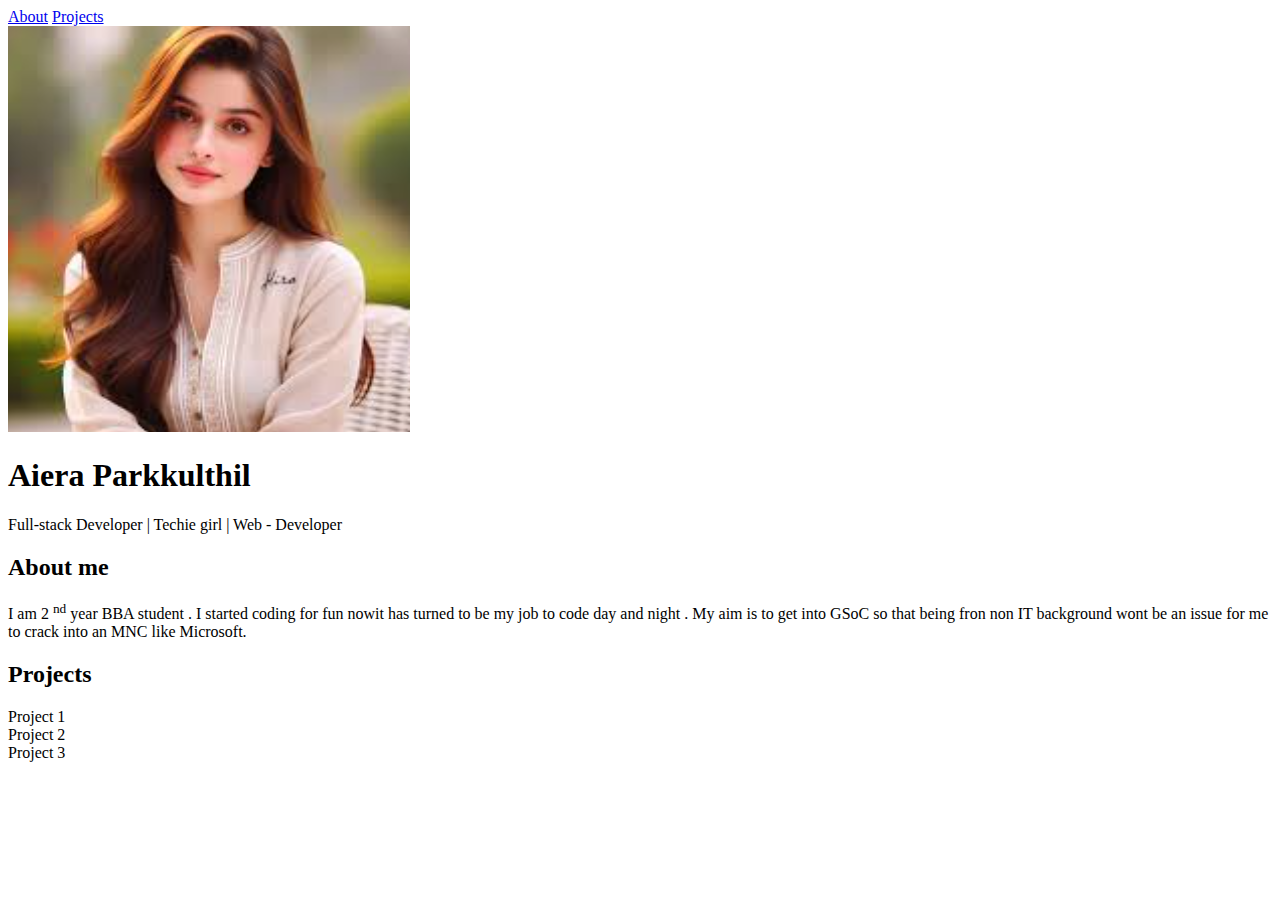
==== Project -2/index.html @ dde7c135 "added files" ====
<!DOCTYPE html>
<html lang="en">
<head>
    <meta charset="UTF-8">
    <meta name="viewport" content="width=device-width, initial-scale=1.0">
    <title>My Personal Portfolio</title>
    <link href="style.css" rel="stylesheet">
</head>
<body>
    <header>
        <nav> 
            <a href="#bio">About</a> 
            <a href=".projects">Projects</a>
       </nav>
        <img src="girl.png" alt="image of a girl ">
        <h1>Aiera Parkkulthil</h1>
        <p>Full-stack Developer | Techie girl | Web - Developer  </p>
      
    </header>

    <section id=" bio">
        <h2>About me </h2>
        <p>I am 2 <sup>nd</sup> year BBA student . I started coding for fun nowit has turned to be my job to code day and night . My aim is to get into GSoC so that being fron non IT background wont be an issue for me to crack into an MNC like Microsoft.</p>
    </section>

    <section class="projects">

       <h2>Projects</h2>

      <div id="project1">Project 1</div>
      <div id="project2">Project 2</div>
      <div id="project3">Project 3</div>

    </section>

</body>
</html>
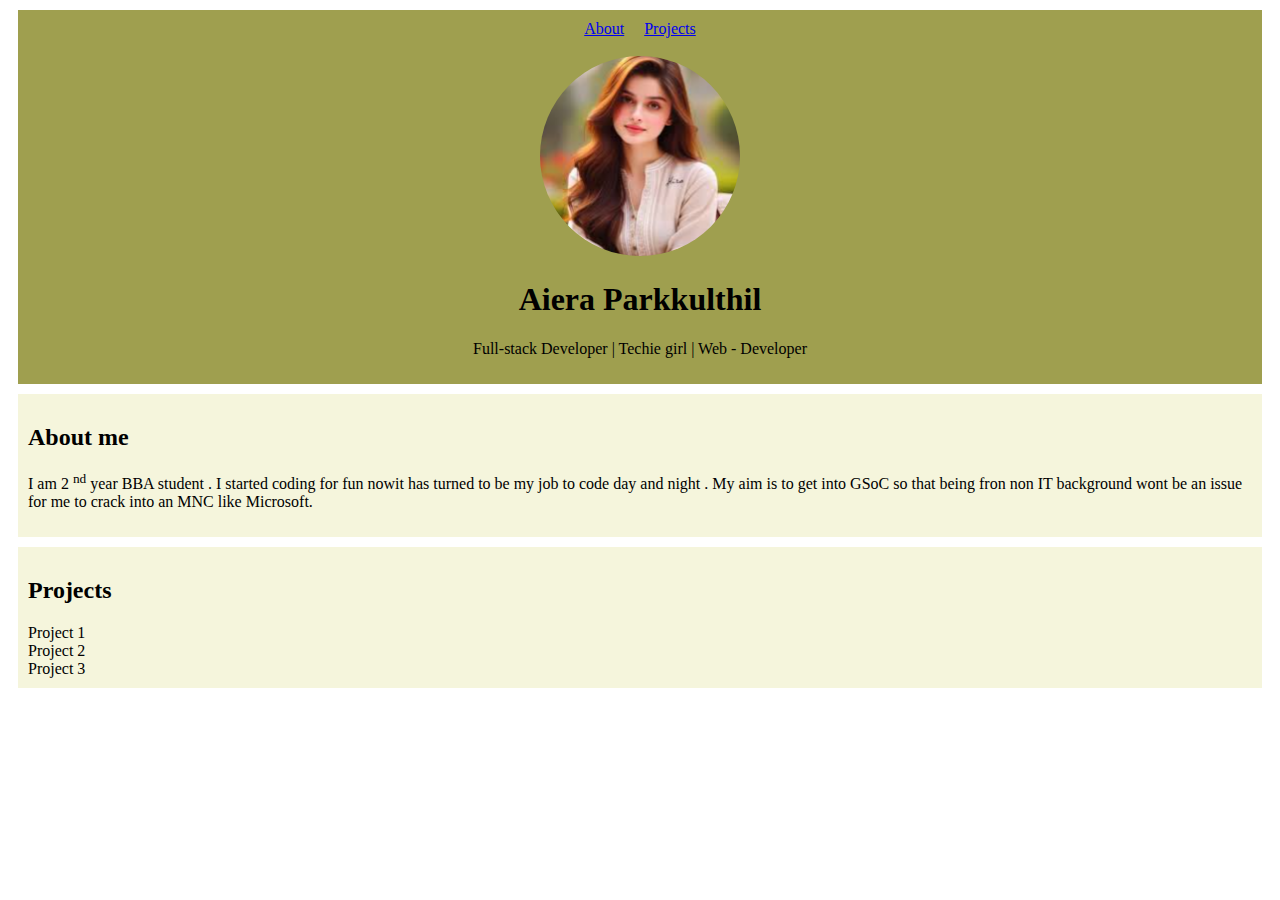
==== commit 44e182e0: "updated blog" ====
--- a/Project -2/index.html
+++ b/Project -2/index.html
@@ -9,9 +9,10 @@
 <body>
     <header>
         <nav> 
-            <a href="#bio">About</a> 
+            <a href="#bio">About</a> &nbsp; &nbsp;
             <a href=".projects">Projects</a>
        </nav>
+       <br>
         <img src="girl.png" alt="image of a girl ">
         <h1>Aiera Parkkulthil</h1>
         <p>Full-stack Developer | Techie girl | Web - Developer  </p>
--- a/Project -2/style.css
+++ b/Project -2/style.css
@@ -0,0 +1,22 @@
+body{
+    font-family: 'Times New Roman', Times, serif;
+}
+header{
+    background-color:rgb(159, 159, 79);
+    text-align: center;
+    padding: 10px;
+    margin: 10px;
+}
+header nav{
+    text-align: center;
+}
+header img{ width: 200px;
+    height: 200px;
+    border-radius: 100px;
+}
+section{
+    background-color:beige ;
+    padding: 10px;
+    margin: 10px;
+    
+}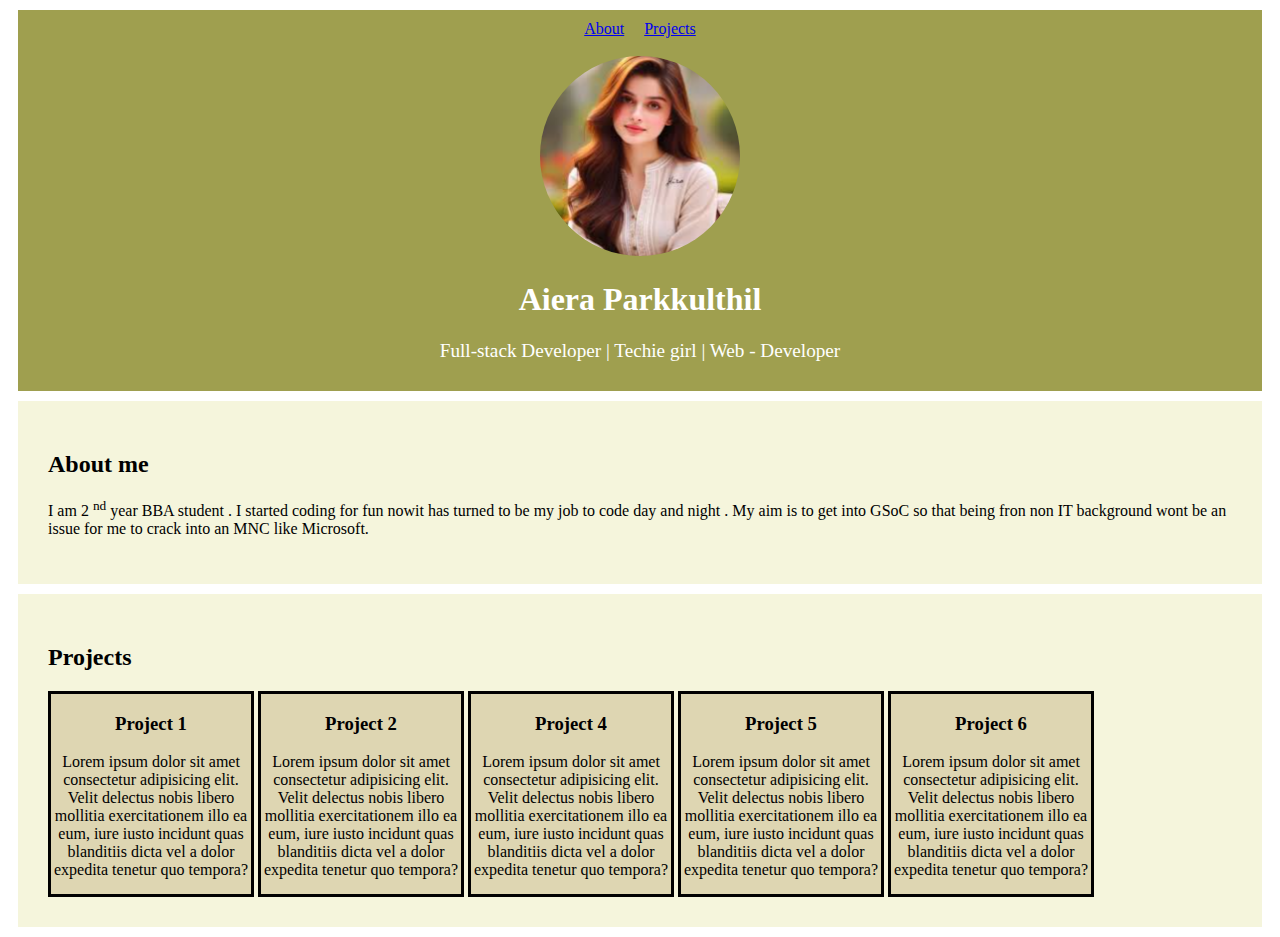
==== commit c1f5a231: "updated files" ====
--- a/Project -2/index.html
+++ b/Project -2/index.html
@@ -28,9 +28,39 @@
 
        <h2>Projects</h2>
 
-      <div id="project1">Project 1</div>
-      <div id="project2">Project 2</div>
-      <div id="project3">Project 3</div>
+      <div id="project1">
+
+        <h3>Project 1</h3>
+       <p>Lorem ipsum dolor sit amet consectetur adipisicing elit. Velit delectus nobis libero mollitia exercitationem illo ea eum, iure iusto incidunt quas blanditiis dicta vel a dolor expedita tenetur quo tempora?</p>
+
+      </div>
+
+      <div id="project2">
+
+        <h3>Project 2</h3>
+        <p>Lorem ipsum dolor sit amet consectetur adipisicing elit. Velit delectus nobis libero mollitia exercitationem illo ea eum, iure iusto incidunt quas blanditiis dicta vel a dolor expedita tenetur quo tempora?</p>
+
+      </div>
+
+      <div id="project4">
+
+        <h3>Project 4</h3>
+        <p>Lorem ipsum dolor sit amet consectetur adipisicing elit. Velit delectus nobis libero mollitia exercitationem illo ea eum, iure iusto incidunt quas blanditiis dicta vel a dolor expedita tenetur quo tempora?</p>
+
+      </div>
+      <div id="project5">
+
+        <h3>Project 5</h3>
+        <p>Lorem ipsum dolor sit amet consectetur adipisicing elit. Velit delectus nobis libero mollitia exercitationem illo ea eum, iure iusto incidunt quas blanditiis dicta vel a dolor expedita tenetur quo tempora?</p>
+        
+      </div>
+
+      <div id="project6">
+
+        <h3>Project 6</h3>
+        <p>Lorem ipsum dolor sit amet consectetur adipisicing elit. Velit delectus nobis libero mollitia exercitationem illo ea eum, iure iusto incidunt quas blanditiis dicta vel a dolor expedita tenetur quo tempora?</p>
+        
+      </div>
 
     </section>
 
--- a/Project -2/style.css
+++ b/Project -2/style.css
@@ -2,10 +2,14 @@
     font-family: 'Times New Roman', Times, serif;
 }
 header{
+    color: white;
     background-color:rgb(159, 159, 79);
     text-align: center;
     padding: 10px;
     margin: 10px;
+}
+header p{
+   font-size: larger;
 }
 header nav{
     text-align: center;
@@ -16,7 +20,56 @@
 }
 section{
     background-color:beige ;
-    padding: 10px;
+    padding: 30px;
     margin: 10px;
-    
-}+}
+#project1{
+    text-align: center;
+    width: 200px;
+    height: 200px;
+    border: 3px solid;
+    display: inline-block;
+    background-color: rgb(222, 214, 178);
+}
+#project2{
+    text-align: center;
+    width: 200px;
+    height: 200px;
+    border: 3px solid;
+    display: inline-block;
+    background-color: rgb(222, 214, 178);
+}
+#project3{
+    text-align: center;
+    width: 200px;
+    height: 200px;
+    border: 3px solid;
+    display : inline-block;
+    background-color: rgb(222, 214, 178);
+}
+#project4{
+    text-align: center;
+    width: 200px;
+    height: 200px;
+    border: 3px solid;
+    display : inline-block;
+    background-color: rgb(222, 214, 178);
+}
+#project5{
+    text-align: center;
+    width: 200px;
+    height: 200px;
+    border: 3px solid;
+    display : inline-block;
+    background-color: rgb(222, 214, 178);
+}
+#project6{
+    text-align: center;
+    width: 200px;
+    height: 200px;
+    border: 3px solid;
+    display : inline-block;
+    background-color: rgb(222, 214, 178);
+}
+
+
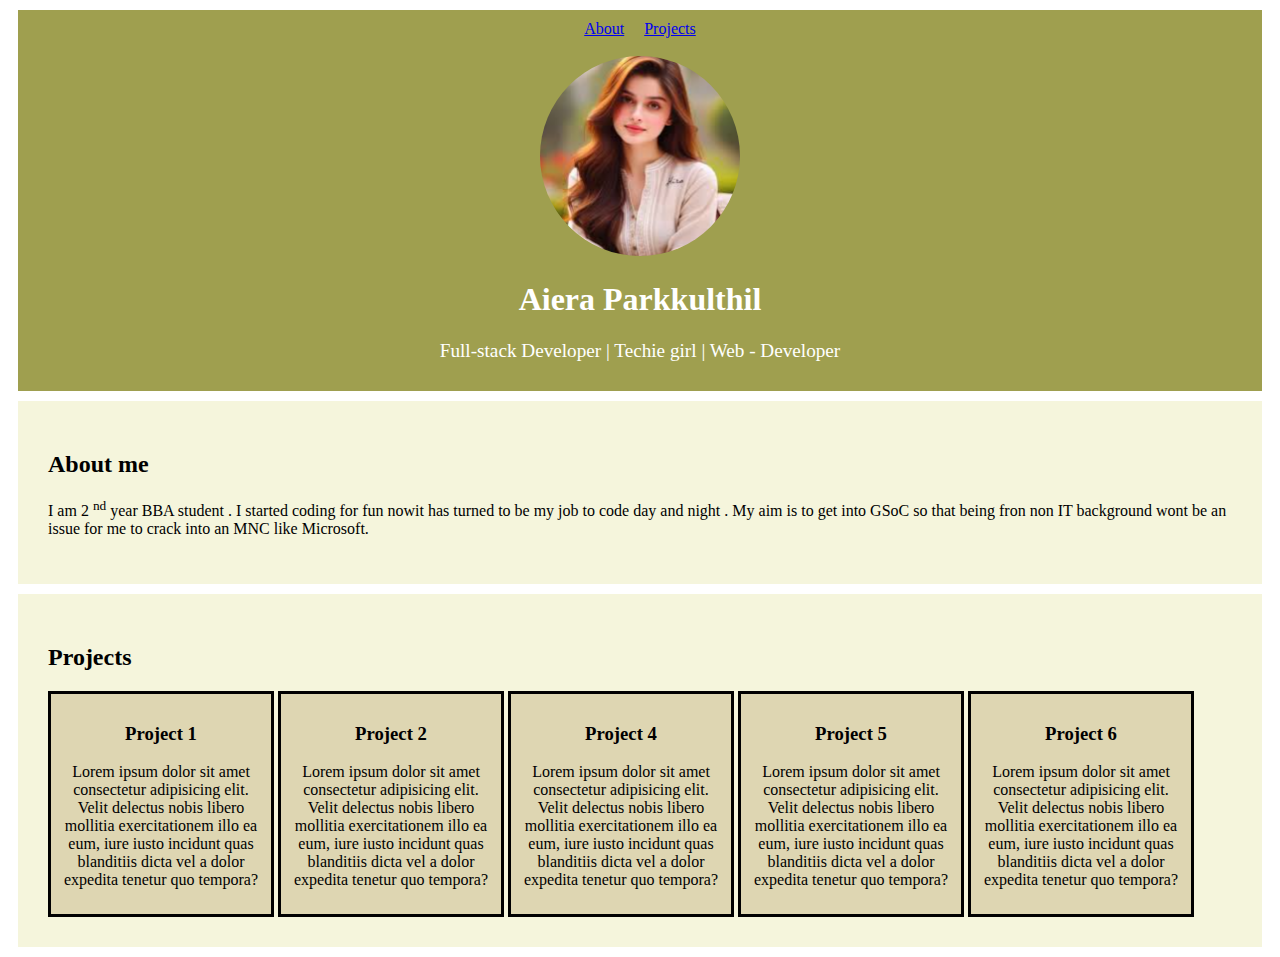
==== commit 6cc2b613: "updated files" ====
--- a/Project -2/index.html
+++ b/Project -2/index.html
@@ -9,8 +9,8 @@
 <body>
     <header>
         <nav> 
-            <a href="#bio">About</a> &nbsp; &nbsp;
-            <a href=".projects">Projects</a>
+            <a href="# bio">About</a> &nbsp; &nbsp;
+            <a href=". projects">Projects</a>
        </nav>
        <br>
         <img src="girl.png" alt="image of a girl ">
@@ -19,7 +19,7 @@
       
     </header>
 
-    <section id=" bio">
+    <section id="bio">
         <h2>About me </h2>
         <p>I am 2 <sup>nd</sup> year BBA student . I started coding for fun nowit has turned to be my job to code day and night . My aim is to get into GSoC so that being fron non IT background wont be an issue for me to crack into an MNC like Microsoft.</p>
     </section>
--- a/Project -2/style.css
+++ b/Project -2/style.css
@@ -23,13 +23,17 @@
     padding: 30px;
     margin: 10px;
 }
+h3{
+    text-align: center;
+}
 #project1{
-    text-align: center;
+    text-align: center  ;
     width: 200px;
     height: 200px;
     border: 3px solid;
     display: inline-block;
     background-color: rgb(222, 214, 178);
+    padding: 10px;
 }
 #project2{
     text-align: center;
@@ -38,6 +42,7 @@
     border: 3px solid;
     display: inline-block;
     background-color: rgb(222, 214, 178);
+    padding: 10px;
 }
 #project3{
     text-align: center;
@@ -46,6 +51,7 @@
     border: 3px solid;
     display : inline-block;
     background-color: rgb(222, 214, 178);
+    padding: 10px;
 }
 #project4{
     text-align: center;
@@ -54,6 +60,7 @@
     border: 3px solid;
     display : inline-block;
     background-color: rgb(222, 214, 178);
+    padding: 10px;
 }
 #project5{
     text-align: center;
@@ -62,6 +69,7 @@
     border: 3px solid;
     display : inline-block;
     background-color: rgb(222, 214, 178);
+    padding: 10px;
 }
 #project6{
     text-align: center;
@@ -70,6 +78,8 @@
     border: 3px solid;
     display : inline-block;
     background-color: rgb(222, 214, 178);
+    padding: 10px;
 }
-
-
+projects p{
+    text-align: left;
+}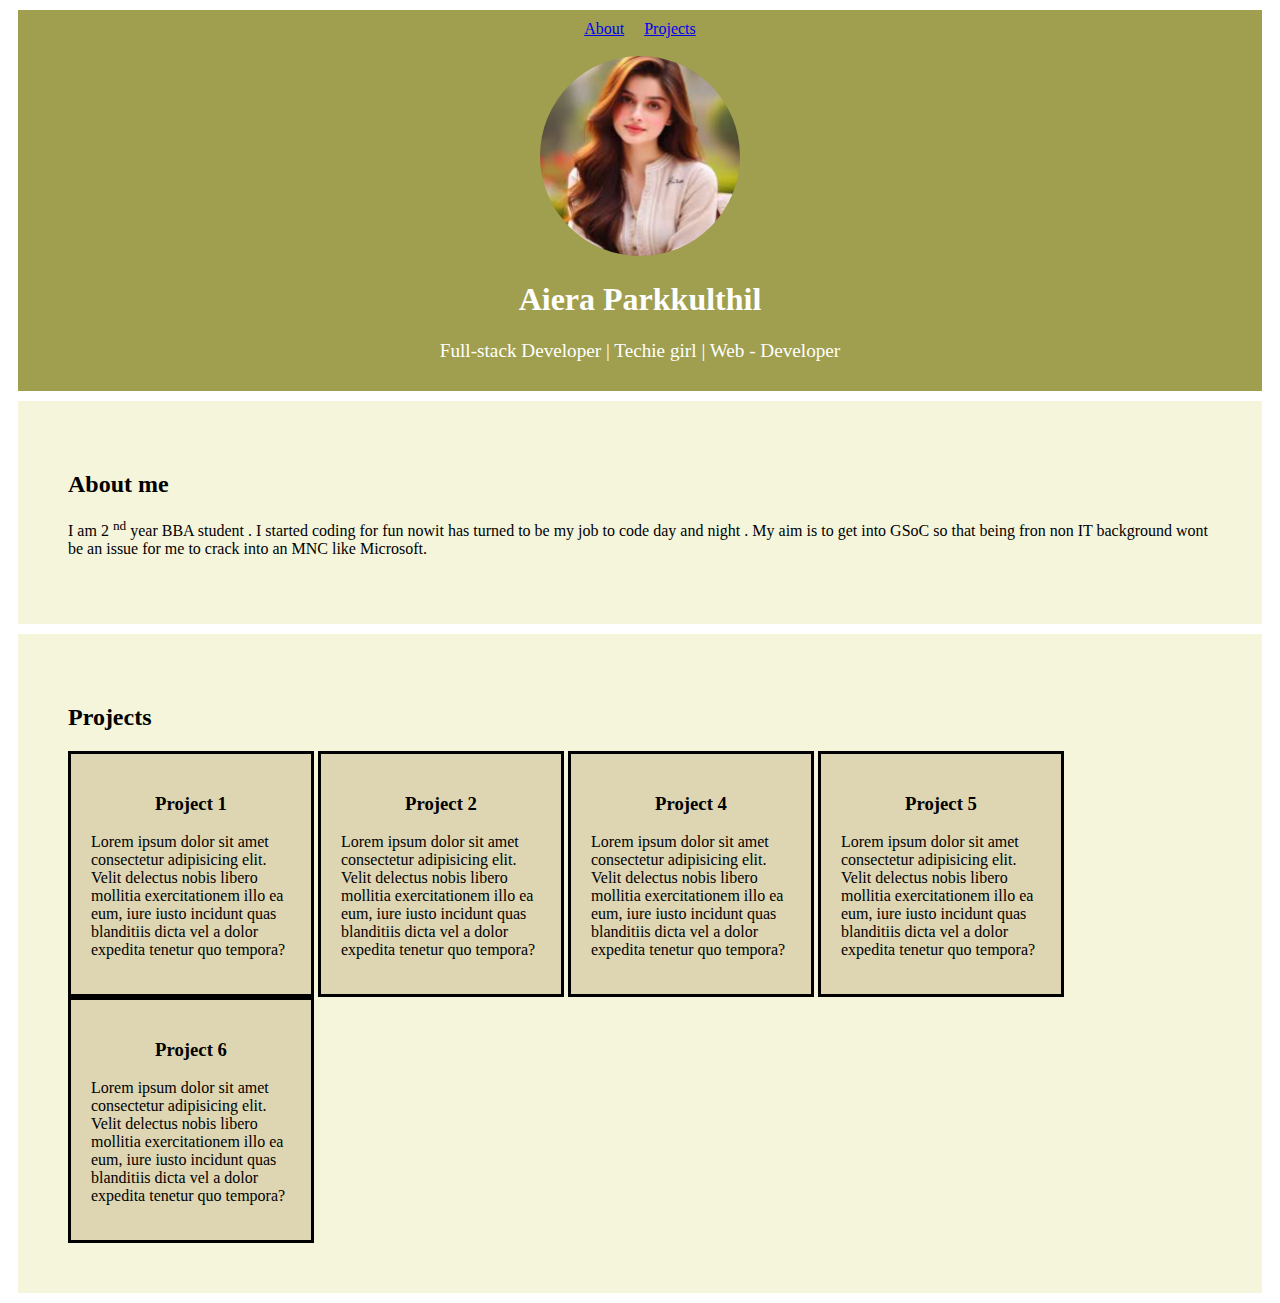
==== commit b3eff8e9: "updated css" ====
--- a/Project -2/index.html
+++ b/Project -2/index.html
@@ -9,8 +9,8 @@
 <body>
     <header>
         <nav> 
-            <a href="# bio">About</a> &nbsp; &nbsp;
-            <a href=". projects">Projects</a>
+            <a href="#bio">About</a> &nbsp; &nbsp;
+            <a href=".projects">Projects</a>
        </nav>
        <br>
         <img src="girl.png" alt="image of a girl ">
--- a/Project -2/style.css
+++ b/Project -2/style.css
@@ -20,7 +20,7 @@
 }
 section{
     background-color:beige ;
-    padding: 30px;
+    padding: 50px;
     margin: 10px;
 }
 h3{
@@ -33,7 +33,7 @@
     border: 3px solid;
     display: inline-block;
     background-color: rgb(222, 214, 178);
-    padding: 10px;
+    padding: 20px;
 }
 #project2{
     text-align: center;
@@ -42,7 +42,7 @@
     border: 3px solid;
     display: inline-block;
     background-color: rgb(222, 214, 178);
-    padding: 10px;
+    padding: 20px;
 }
 #project3{
     text-align: center;
@@ -51,7 +51,7 @@
     border: 3px solid;
     display : inline-block;
     background-color: rgb(222, 214, 178);
-    padding: 10px;
+    padding: 20px;
 }
 #project4{
     text-align: center;
@@ -60,7 +60,7 @@
     border: 3px solid;
     display : inline-block;
     background-color: rgb(222, 214, 178);
-    padding: 10px;
+    padding: 20px;
 }
 #project5{
     text-align: center;
@@ -69,7 +69,7 @@
     border: 3px solid;
     display : inline-block;
     background-color: rgb(222, 214, 178);
-    padding: 10px;
+    padding: 20px;
 }
 #project6{
     text-align: center;
@@ -78,8 +78,8 @@
     border: 3px solid;
     display : inline-block;
     background-color: rgb(222, 214, 178);
-    padding: 10px;
+    padding: 20px;
 }
-projects p{
+.projects p{
     text-align: left;
-}+}
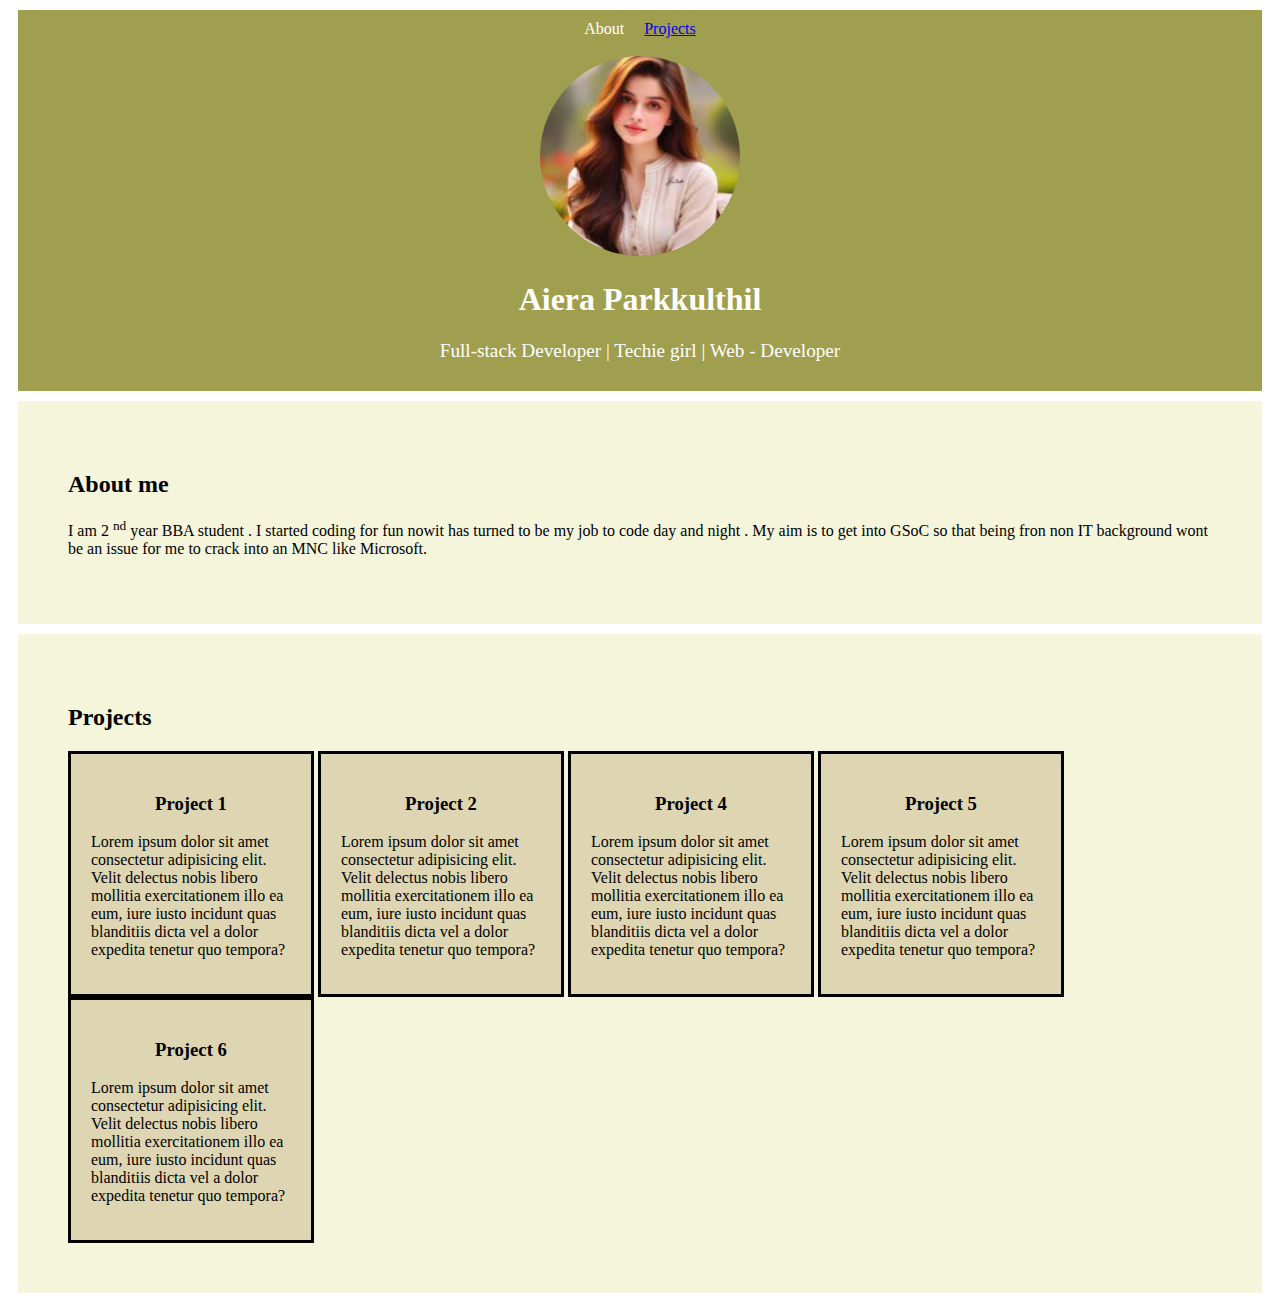
==== commit b813a520: "added css files" ====
--- a/Project -2/index.html
+++ b/Project -2/index.html
@@ -7,10 +7,13 @@
     <link href="style.css" rel="stylesheet">
 </head>
 <body>
+
+    <!-- Added header -->
+
     <header>
         <nav> 
-            <a href="#bio">About</a> &nbsp; &nbsp;
-            <a href=".projects">Projects</a>
+            <a hre ="#bio">About</a> &nbsp; &nbsp;
+            <a href =". projects">Projects</a>
        </nav>
        <br>
         <img src="girl.png" alt="image of a girl ">
@@ -18,6 +21,8 @@
         <p>Full-stack Developer | Techie girl | Web - Developer  </p>
       
     </header>
+
+    <!-- Add two section tags  -->
 
     <section id="bio">
         <h2>About me </h2>
@@ -28,7 +33,7 @@
 
        <h2>Projects</h2>
 
-      <div id="project1">
+       <div id="project1">
 
         <h3>Project 1</h3>
        <p>Lorem ipsum dolor sit amet consectetur adipisicing elit. Velit delectus nobis libero mollitia exercitationem illo ea eum, iure iusto incidunt quas blanditiis dicta vel a dolor expedita tenetur quo tempora?</p>
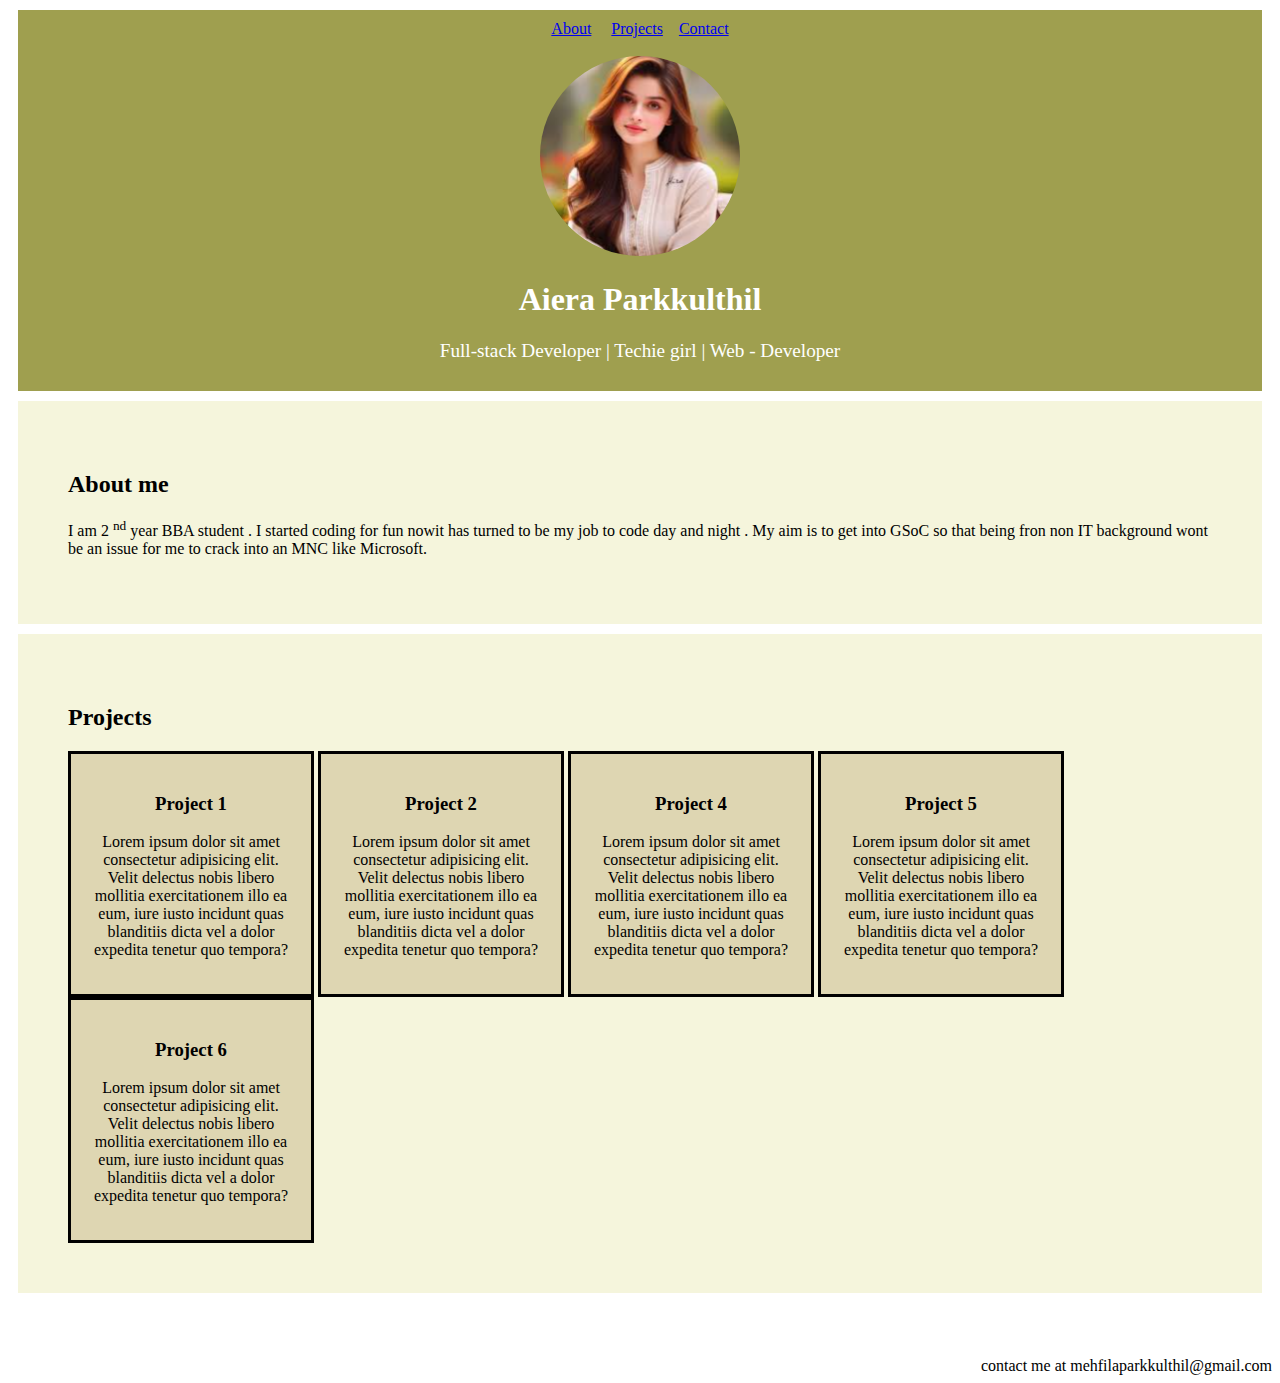
==== commit f258e88a: "updated css file" ====
--- a/Project -2/index.html
+++ b/Project -2/index.html
@@ -11,9 +11,11 @@
     <!-- Added header -->
 
     <header>
+        <!-- added nav tag -->
         <nav> 
-            <a hre ="#bio">About</a> &nbsp; &nbsp;
-            <a href =". projects">Projects</a>
+            <a href ="#bio">About</a> &nbsp; &nbsp;
+            <a href ="#projects">Projects</a>&nbsp; &nbsp;
+            <a href ="#contact">Contact</a>
        </nav>
        <br>
         <img src="girl.png" alt="image of a girl ">
@@ -29,9 +31,13 @@
         <p>I am 2 <sup>nd</sup> year BBA student . I started coding for fun nowit has turned to be my job to code day and night . My aim is to get into GSoC so that being fron non IT background wont be an issue for me to crack into an MNC like Microsoft.</p>
     </section>
 
-    <section class="projects">
+    <!-- Add class projects -->
+
+    <section id="projects">
 
        <h2>Projects</h2>
+
+    <!-- added id -->
 
        <div id="project1">
 
@@ -69,5 +75,13 @@
 
     </section>
 
+    <br><br><br>
+
+    <!-- added footer -->
+
+    <footer id="contact">
+        contact me at mehfilaparkkulthil@gmail.com
+    </footer>
+
 </body>
 </html>--- a/Project -2/style.css
+++ b/Project -2/style.css
@@ -83,3 +83,6 @@
 .projects p{
     text-align: left;
 }
+#contact{
+    text-align: end;
+}
